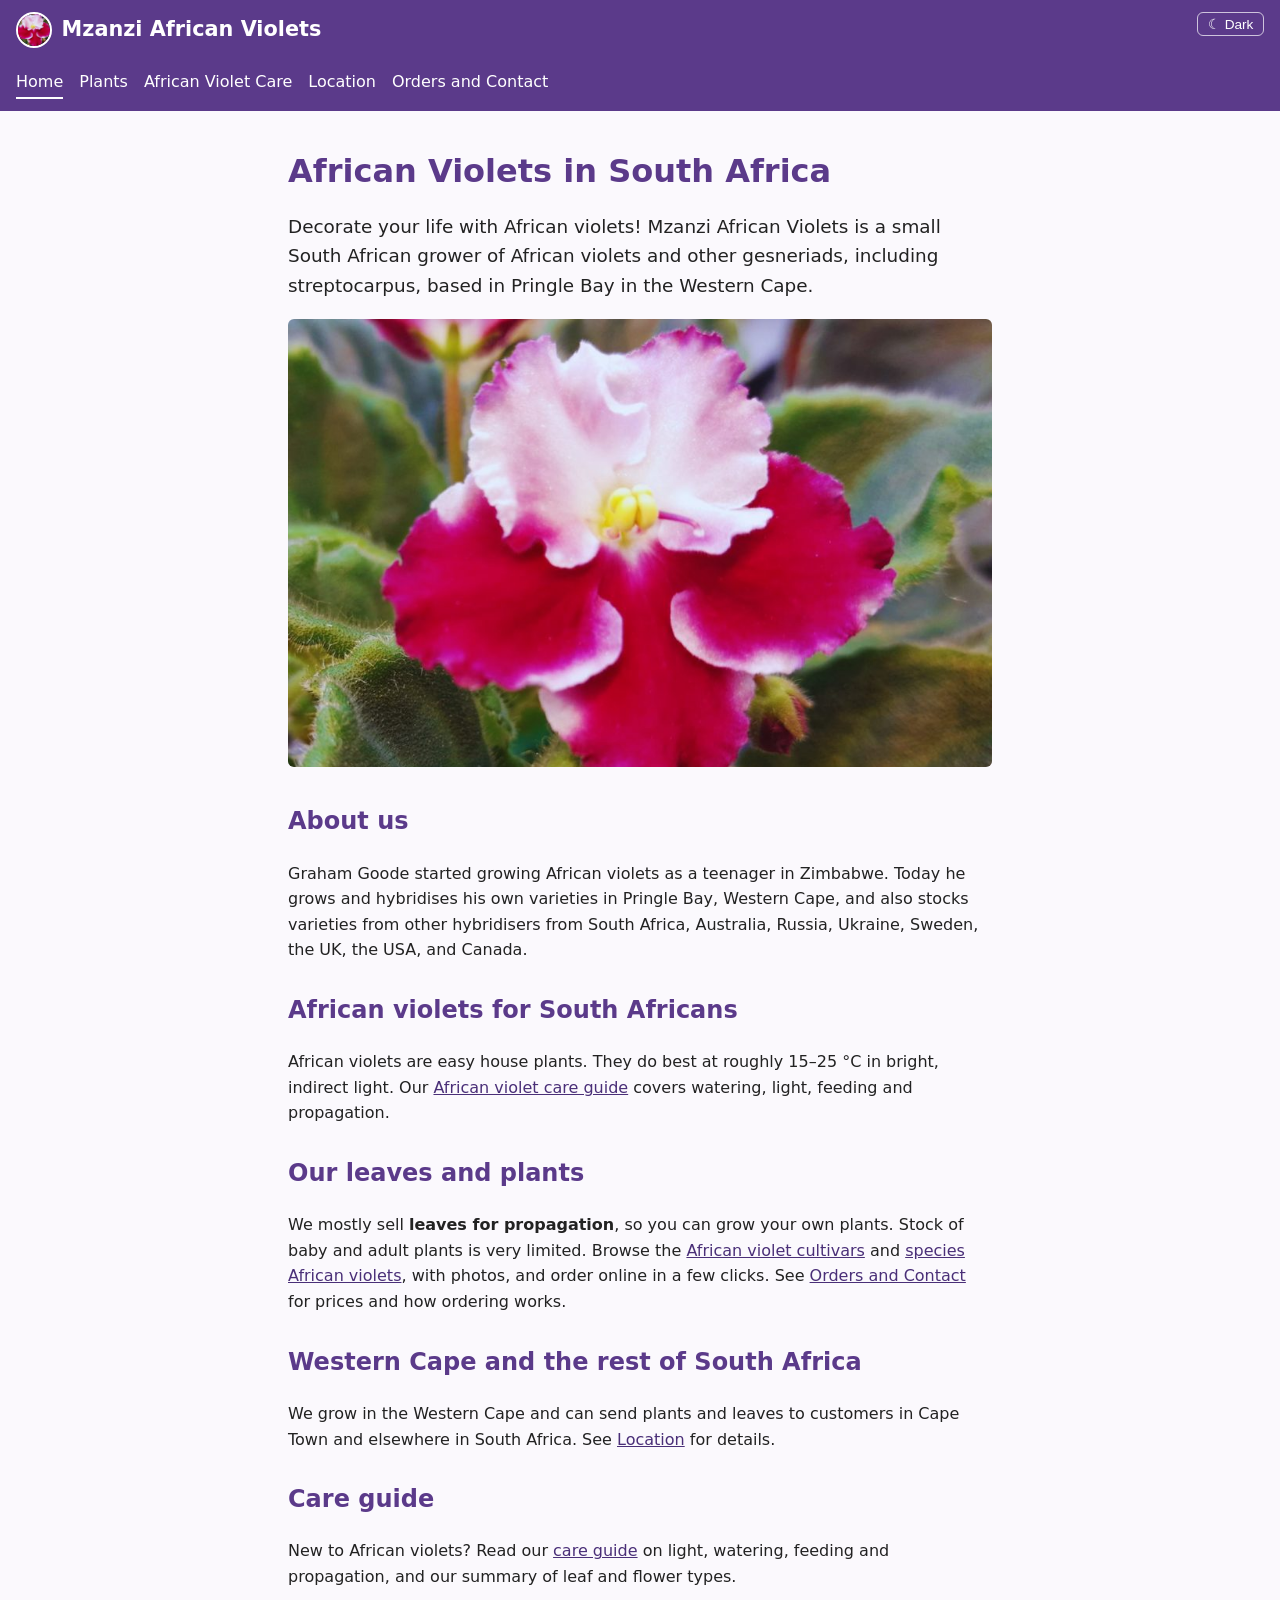
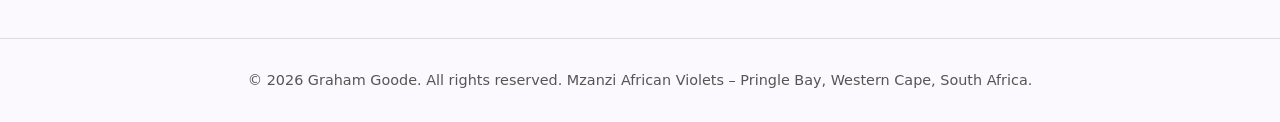
==== index.html @ cc70510c "Rename to Orders and Contact and add contact form Co-Authored-By: Claude Sonnet 5.5 <noreply@anthrop" ====
<!DOCTYPE html>
<html lang="en-ZA">
<head>
<meta charset="utf-8">
<meta name="viewport" content="width=device-width, initial-scale=1">
<title>African Violets South Africa | Mzanzi African Violets, Western Cape</title>
<meta name="description" content="African violet and species leaves for propagation from Pringle Bay, Western Cape. Own hybrids and rare varieties, couriered across South Africa.">
<meta name="google-site-verification" content="sLaYI6571BCC1kWp1ddwNTV3uG1eD0C35RpVlUb5xh8" />
<link rel="canonical" href="https://grahamgk2.github.io/MzanziAfricanViolets/">
<meta name="color-scheme" content="light dark">
<link rel="stylesheet" href="css/style.css">
<script src="js/theme.js"></script>
<link rel="icon" href="favicon.ico" sizes="48x48">
<link rel="icon" href="icons/icon-192.png" type="image/png" sizes="192x192">
<link rel="apple-touch-icon" href="icons/apple-touch-icon.png">
<meta property="og:title" content="African Violets South Africa | Mzanzi African Violets, Western Cape">
<meta property="og:description" content="African violet and species leaves for propagation from Pringle Bay, Western Cape. Own hybrids and rare varieties, couriered across South Africa.">
<meta property="og:type" content="website">
<meta property="og:locale" content="en_ZA">
<script type="application/ld+json">
{
  "@context": "https://schema.org",
  "@type": "LocalBusiness",
  "name": "Mzanzi African Violets",
  "description": "South African grower and hybridiser of African violets and other gesneriads, including streptocarpus, in Pringle Bay, Western Cape.",
  "url": "https://grahamgk2.github.io/MzanziAfricanViolets/",
  "founder": {"@type": "Person", "name": "Graham Goode"},
  "address": {"@type": "PostalAddress", "addressLocality": "Pringle Bay", "addressRegion": "Western Cape", "addressCountry": "ZA"}
}
</script>
</head>
<body>
<header class="site-header">
<p class="brand"><a href="index.html"><img src="icons/logo-72.png" alt="" width="36" height="36">Mzanzi African Violets</a></p>
<nav aria-label="Main"><a href="index.html" aria-current="page">Home</a><a href="plants.html">Plants</a><a href="care.html">African Violet Care</a><a href="location.html">Location</a><a href="contact.html">Orders and Contact</a></nav>
</header>
<main>
<h1>African Violets in South Africa</h1>
<p class="lead">Decorate your life with African violets! Mzanzi African Violets is a small South African grower of African violets and other gesneriads, including streptocarpus, based in Pringle Bay in the Western Cape.</p>
<img src="images/hero.jpg" alt="Ruffled pink and magenta African violet flower" width="900" height="794" class="hero">
<h2>About us</h2>
<p>Graham Goode started growing African violets as a teenager in Zimbabwe. Today he grows and hybridises his own varieties in Pringle Bay, Western Cape, and also stocks varieties from other hybridisers from South Africa, Australia, Russia, Ukraine, Sweden, the UK, the USA, and Canada.</p>
<h2>African violets for South Africans</h2>
<p>African violets are easy house plants. They do best at roughly 15&ndash;25&nbsp;&deg;C in bright, indirect light. Our <a href="care.html">African violet care guide</a> covers watering, light, feeding and propagation.</p>
<h2>Our leaves and plants</h2>
<p>We mostly sell <strong>leaves for propagation</strong>, so you can grow your own plants. Stock of baby and adult plants is very limited. Browse the <a href="african-violets.html">African violet cultivars</a> and <a href="species.html">species African violets</a>, with photos, and order online in a few clicks. See <a href="contact.html">Orders and Contact</a> for prices and how ordering works.</p>
<h2>Western Cape and the rest of South Africa</h2>
<p>We grow in the Western Cape and can send plants and leaves to customers in Cape Town and elsewhere in South Africa. See <a href="location.html">Location</a> for details.</p>
<h2>Care guide</h2>
<p>New to African violets? Read our <a href="care.html">care guide</a> on light, watering, feeding and propagation, and our summary of leaf and flower types.</p>
</main>
<footer>
<p>&copy; 2026 Graham Goode. All rights reserved. Mzanzi African Violets &ndash; Pringle Bay, Western Cape, South Africa.</p>
</footer>
</body>
</html>
---- css/style.css ----
/* Mzanzi African Violets - simple, readable, mobile-friendly. Light and dark themes. */
:root{color-scheme:light;--bg:#fbf9fd;--text:#222;--head:#5b3a8a;--header-bg:#5b3a8a;--link:#4a2f78;--card:#fff;--border:#e3dcee;--muted:#555;--warn:#a40000;--accent:#5b3a8a;--rule:#ddd;--img-filter:none}
@media (prefers-color-scheme:dark){
:root:not([data-theme="light"]){color-scheme:dark;--bg:#16121d;--text:#e9e5f0;--head:#cdb8f2;--header-bg:#2a1a47;--link:#c4acf2;--card:#201a2b;--border:#3b3150;--muted:#b0a8bd;--warn:#ff9a9a;--accent:#7a52b8;--rule:#3b3150;--img-filter:brightness(.92)}
}
:root[data-theme="dark"]{color-scheme:dark;--bg:#16121d;--text:#e9e5f0;--head:#cdb8f2;--header-bg:#2a1a47;--link:#c4acf2;--card:#201a2b;--border:#3b3150;--muted:#b0a8bd;--warn:#ff9a9a;--accent:#7a52b8;--rule:#3b3150;--img-filter:brightness(.92)}
*{box-sizing:border-box}
body{margin:0;font-family:system-ui,-apple-system,"Segoe UI",Roboto,sans-serif;line-height:1.6;color:var(--text);background:var(--bg)}
.site-header{position:relative;background:var(--header-bg);color:#fff;padding:.75rem 1rem}
.brand{margin:0 0 .5rem;font-size:1.3rem;font-weight:700}
.brand a{color:#fff;text-decoration:none;display:inline-flex;align-items:center;gap:.6rem}
.brand img{width:36px;height:36px;border-radius:50%;border:2px solid #fff}
nav{display:flex;flex-wrap:wrap;gap:.25rem 1rem}
nav a{color:#fff;text-decoration:none;padding:.15rem 0;border-bottom:2px solid transparent}
nav a:hover,nav a[aria-current="page"]{border-bottom-color:#fff}
.theme-toggle{position:absolute;top:.75rem;right:1rem;background:transparent;color:#fff;border:1px solid rgba(255,255,255,.7);border-radius:6px;padding:.2rem .6rem;font-size:.85rem;cursor:pointer}
.theme-toggle:hover{background:rgba(255,255,255,.15)}
main{max-width:46rem;margin:0 auto;padding:1.25rem 1rem 2rem}
h1,h2{color:var(--head)}
h1{line-height:1.2}
h2{margin-top:1.75rem}
a{color:var(--link)}
img{max-width:100%;height:auto;border-radius:6px;filter:var(--img-filter)}
.brand img{filter:none}
.lead{font-size:1.15rem}
footer{border-top:1px solid var(--rule);text-align:center;padding:1rem;font-size:.9rem;color:var(--muted)}
/* Order lists */
main.wide{max-width:72rem}
.find{display:block;margin:1rem 0;font-weight:600}
.find input{display:block;width:100%;max-width:26rem;padding:.5rem;font-size:1rem;margin-top:.25rem;color:var(--text);background:var(--card);border:1px solid var(--border);border-radius:6px}
.cards{list-style:none;margin:0;padding:0;display:grid;grid-template-columns:repeat(auto-fill,minmax(15rem,1fr));gap:1rem}
.card{background:var(--card);border:1px solid var(--border);border-radius:8px;overflow:hidden;display:flex;flex-direction:column}
.card[hidden]{display:none}
.card img{width:100%;height:12rem;object-fit:cover;border-radius:0}
.card .body{padding:.75rem;display:flex;flex-direction:column;gap:.25rem;flex:1}
.card h3{margin:0;font-size:1.05rem;color:var(--head)}
.card .type,.card .hyb{font-size:.85rem;color:var(--muted)}
.card p{margin:.25rem 0;font-size:.92rem}
.card details{font-size:.88rem}
.toggle{margin-top:auto;padding:.6rem;border:1px solid var(--accent);background:var(--card);color:var(--head);border-radius:6px;font-size:.95rem;cursor:pointer}
.card.on{border:2px solid var(--accent)}
.card.on .toggle{background:var(--accent);color:#fff}
.basket{position:sticky;bottom:0;background:var(--card);border:2px solid var(--accent);border-radius:8px;padding:.5rem 1rem;margin-top:1.5rem;max-height:50vh;overflow:auto}
.basket h2{margin:.25rem 0}
.basket[hidden]{display:none}
.warn{color:var(--warn);font-weight:600}
.btn{display:inline-block;background:var(--accent);color:#fff;border:0;padding:.55rem 1rem;border-radius:6px;font-size:1rem;text-decoration:none;cursor:pointer}
.small{font-size:.85rem;color:var(--muted)}
.hero{width:100%;max-height:28rem;object-fit:cover}
/* Contact form */
#contact label{display:block;font-weight:600;margin-bottom:.25rem}
#contact input[type=text],#contact input[type=email],#contact textarea{width:100%;max-width:34rem;padding:.55rem;font:inherit;color:var(--text);background:var(--card);border:1px solid var(--border);border-radius:6px}
#contact .hp{position:absolute;left:-9999px;width:1px;height:1px;opacity:0}
#form-status{font-weight:600}
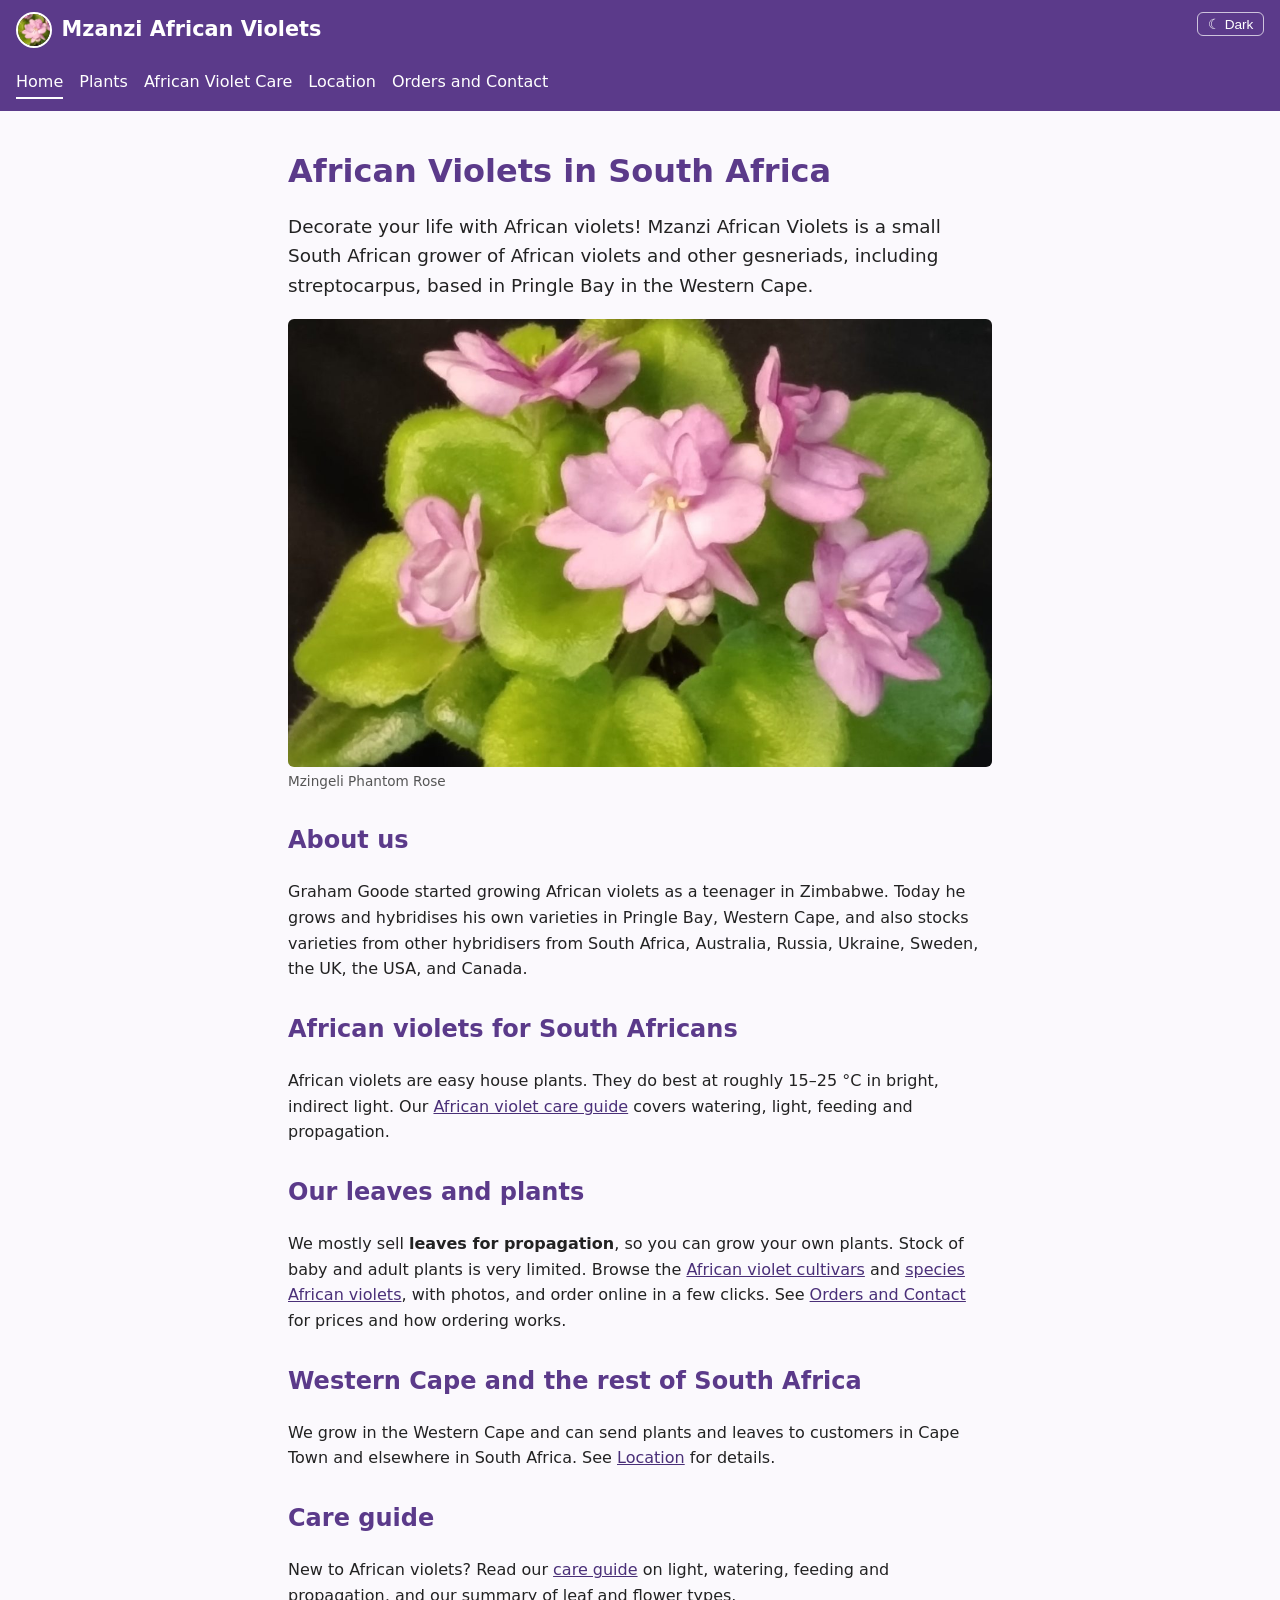
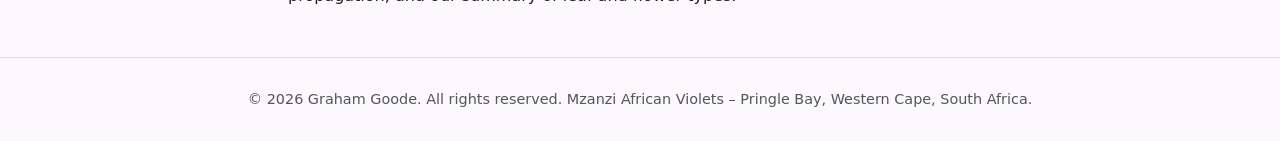
==== commit 33cf1b8c: "New home page photo with caption; icon and header logo from Mzingeli Phantom Rose Co-Authored-By: Cl" ====
--- a/index.html
+++ b/index.html
@@ -37,7 +37,7 @@
 <main>
 <h1>African Violets in South Africa</h1>
 <p class="lead">Decorate your life with African violets! Mzanzi African Violets is a small South African grower of African violets and other gesneriads, including streptocarpus, based in Pringle Bay in the Western Cape.</p>
-<img src="images/hero.jpg" alt="Ruffled pink and magenta African violet flower" width="900" height="794" class="hero">
+<figure class="hero-fig"><img src="images/hero.jpg" alt="Mzingeli Phantom Rose African violet with pale pink double flowers" width="1200" height="871" class="hero"><figcaption>Mzingeli Phantom Rose</figcaption></figure>
 <h2>About us</h2>
 <p>Graham Goode started growing African violets as a teenager in Zimbabwe. Today he grows and hybridises his own varieties in Pringle Bay, Western Cape, and also stocks varieties from other hybridisers from South Africa, Australia, Russia, Ukraine, Sweden, the UK, the USA, and Canada.</p>
 <h2>African violets for South Africans</h2>
--- a/css/style.css
+++ b/css/style.css
@@ -48,7 +48,14 @@
 .small{font-size:.85rem;color:var(--muted)}
 .hero{width:100%;max-height:28rem;object-fit:cover}
 /* Contact form */
-#contact label{display:block;font-weight:600;margin-bottom:.25rem}
-#contact input[type=text],#contact input[type=email],#contact textarea{width:100%;max-width:34rem;padding:.55rem;font:inherit;color:var(--text);background:var(--card);border:1px solid var(--border);border-radius:6px}
+#contact{max-width:40rem}
+#contact .row{display:grid;grid-template-columns:9rem 1fr;gap:.5rem 1rem;align-items:start;margin-bottom:1rem}
+#contact label{font-weight:600;padding-top:.5rem}
+#contact input[type=text],#contact input[type=email],#contact textarea{display:block;width:100%;min-width:0;padding:.55rem;font:inherit;color:var(--text);background:var(--card);border:1px solid var(--border);border-radius:6px}
+#contact textarea{min-height:14rem;resize:vertical;overflow:auto}
 #contact .hp{position:absolute;left:-9999px;width:1px;height:1px;opacity:0}
 #form-status{font-weight:600}
+@media (max-width:34rem){#contact .row{grid-template-columns:1fr}#contact label{padding-top:0}}
+.hero-fig{margin:0 0 1rem}
+.hero-fig img{display:block}
+.hero-fig figcaption{font-size:.85rem;color:var(--muted);margin-top:.3rem}
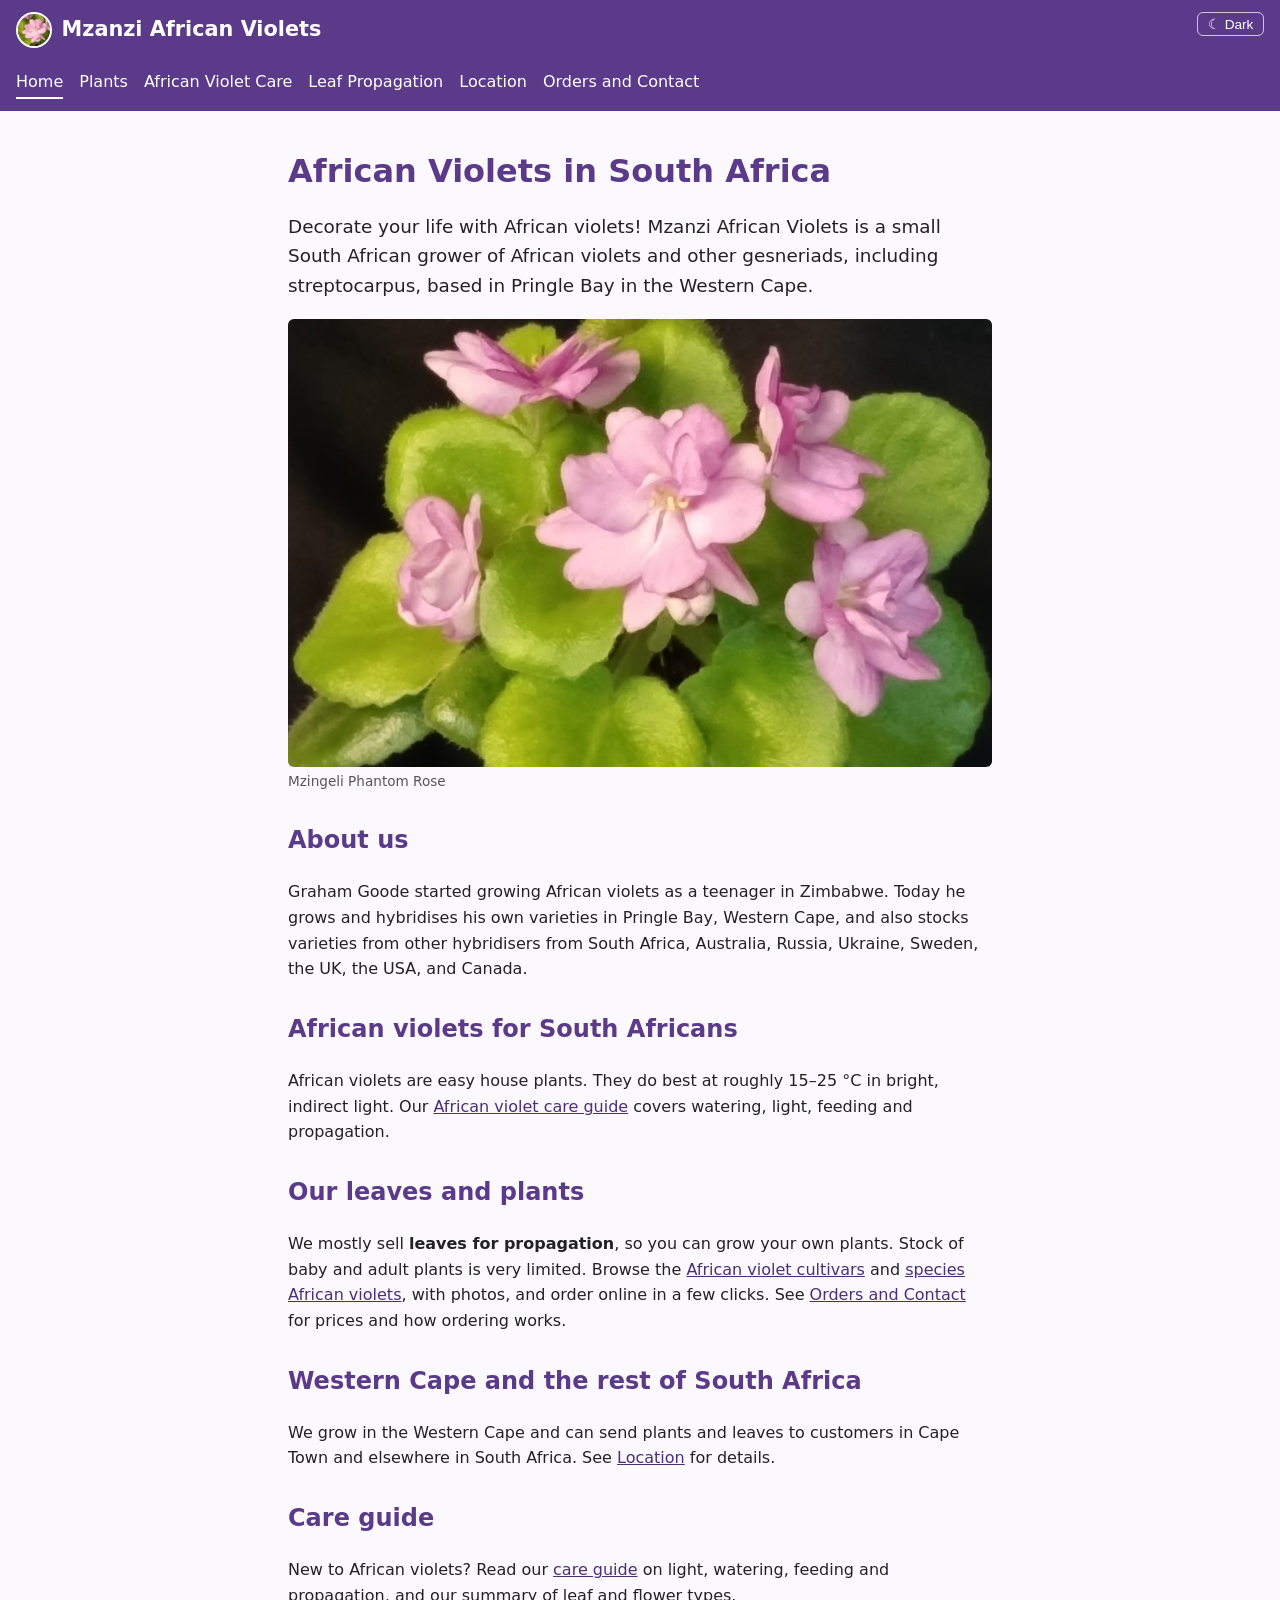
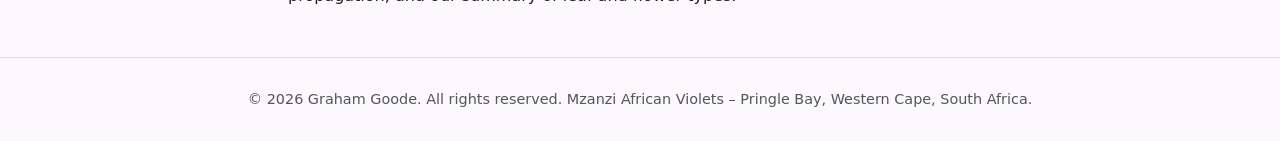
==== commit dbbadb13: "Add leaf propagation video guide page and menu link Co-Authored-By: Claude Sonnet 5.5 <noreply@anthr" ====
--- a/index.html
+++ b/index.html
@@ -32,7 +32,7 @@
 <body>
 <header class="site-header">
 <p class="brand"><a href="index.html"><img src="icons/logo-72.png" alt="" width="36" height="36">Mzanzi African Violets</a></p>
-<nav aria-label="Main"><a href="index.html" aria-current="page">Home</a><a href="plants.html">Plants</a><a href="care.html">African Violet Care</a><a href="location.html">Location</a><a href="contact.html">Orders and Contact</a></nav>
+<nav aria-label="Main"><a href="index.html" aria-current="page">Home</a><a href="plants.html">Plants</a><a href="care.html">African Violet Care</a><a href="propagation.html">Leaf Propagation</a><a href="location.html">Location</a><a href="contact.html">Orders and Contact</a></nav>
 </header>
 <main>
 <h1>African Violets in South Africa</h1>
--- a/css/style.css
+++ b/css/style.css
@@ -1,9 +1,9 @@
 /* Mzanzi African Violets - simple, readable, mobile-friendly. Light and dark themes. */
-:root{color-scheme:light;--bg:#fbf9fd;--text:#222;--head:#5b3a8a;--header-bg:#5b3a8a;--link:#4a2f78;--card:#fff;--border:#e3dcee;--muted:#555;--warn:#a40000;--accent:#5b3a8a;--rule:#ddd;--img-filter:none}
+:root{color-scheme:light;--bg:#fbf9fd;--text:#222;--head:#5b3a8a;--header-bg:#5b3a8a;--link:#4a2f78;--card:#fff;--border:#e3dcee;--muted:#555;--warn:#a40000;--accent:#5b3a8a;--rule:#ddd;--img-filter:none;--section:#000}
 @media (prefers-color-scheme:dark){
-:root:not([data-theme="light"]){color-scheme:dark;--bg:#16121d;--text:#e9e5f0;--head:#cdb8f2;--header-bg:#2a1a47;--link:#c4acf2;--card:#201a2b;--border:#3b3150;--muted:#b0a8bd;--warn:#ff9a9a;--accent:#7a52b8;--rule:#3b3150;--img-filter:brightness(.92)}
+:root:not([data-theme="light"]){color-scheme:dark;--bg:#16121d;--text:#e9e5f0;--head:#cdb8f2;--header-bg:#2a1a47;--link:#c4acf2;--card:#201a2b;--border:#3b3150;--muted:#b0a8bd;--warn:#ff9a9a;--accent:#7a52b8;--rule:#3b3150;--img-filter:brightness(.92);--section:#fff}
 }
-:root[data-theme="dark"]{color-scheme:dark;--bg:#16121d;--text:#e9e5f0;--head:#cdb8f2;--header-bg:#2a1a47;--link:#c4acf2;--card:#201a2b;--border:#3b3150;--muted:#b0a8bd;--warn:#ff9a9a;--accent:#7a52b8;--rule:#3b3150;--img-filter:brightness(.92)}
+:root[data-theme="dark"]{color-scheme:dark;--bg:#16121d;--text:#e9e5f0;--head:#cdb8f2;--header-bg:#2a1a47;--link:#c4acf2;--card:#201a2b;--border:#3b3150;--muted:#b0a8bd;--warn:#ff9a9a;--accent:#7a52b8;--rule:#3b3150;--img-filter:brightness(.92);--section:#fff}
 *{box-sizing:border-box}
 body{margin:0;font-family:system-ui,-apple-system,"Segoe UI",Roboto,sans-serif;line-height:1.6;color:var(--text);background:var(--bg)}
 .site-header{position:relative;background:var(--header-bg);color:#fff;padding:.75rem 1rem}
@@ -59,3 +59,8 @@
 .hero-fig{margin:0 0 1rem}
 .hero-fig img{display:block}
 .hero-fig figcaption{font-size:.85rem;color:var(--muted);margin-top:.3rem}
+.grp-sec[hidden]{display:none}
+.grp-sec>h2{font-size:1.2rem;margin:1.75rem 0 .75rem;border-bottom:1px solid var(--rule);padding-bottom:.25rem;color:var(--section)}
+.grp-sec>h3{font-size:1.1rem;margin:1.5rem 0 .6rem;color:var(--section)}
+.grp-sec>h4{font-size:1rem;margin:1.25rem 0 .5rem;color:var(--section)}
+.grp-sec .grp-sec{margin-left:.75rem}
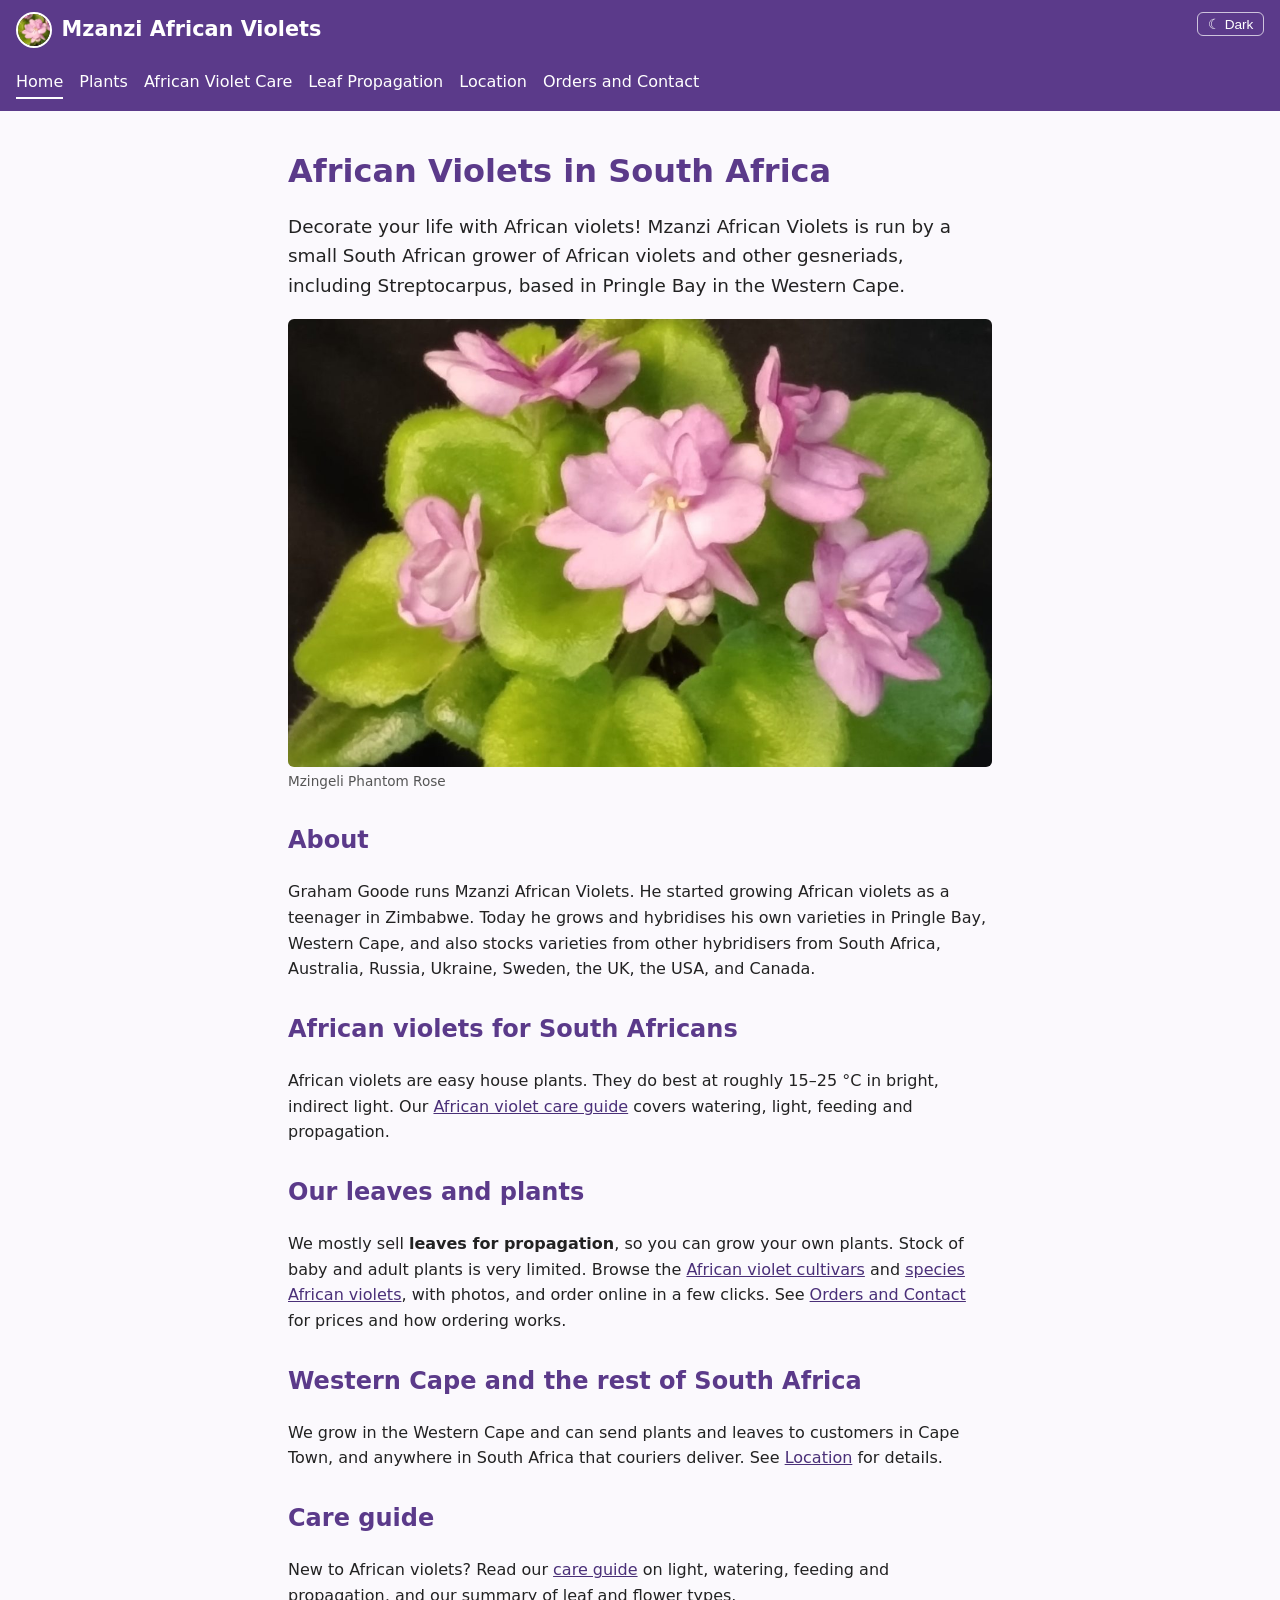
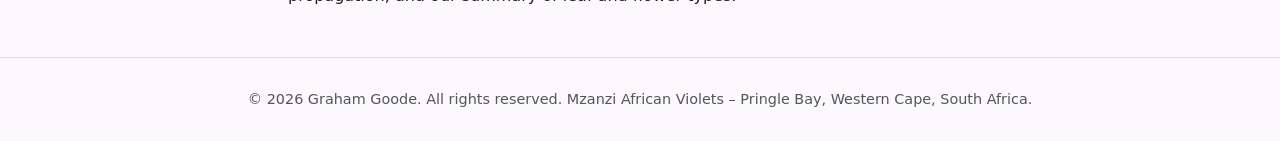
==== commit 6eae5fd5: "Home page wording edits Co-Authored-By: Claude Sonnet 5.5 <noreply@anthropic.com>" ====
--- a/index.html
+++ b/index.html
@@ -36,16 +36,16 @@
 </header>
 <main>
 <h1>African Violets in South Africa</h1>
-<p class="lead">Decorate your life with African violets! Mzanzi African Violets is a small South African grower of African violets and other gesneriads, including streptocarpus, based in Pringle Bay in the Western Cape.</p>
+<p class="lead">Decorate your life with African violets! Mzanzi African Violets is run by a small South African grower of African violets and other gesneriads, including Streptocarpus, based in Pringle Bay in the Western Cape.</p>
 <figure class="hero-fig"><img src="images/hero.jpg" alt="Mzingeli Phantom Rose African violet with pale pink double flowers" width="1200" height="871" class="hero"><figcaption>Mzingeli Phantom Rose</figcaption></figure>
-<h2>About us</h2>
-<p>Graham Goode started growing African violets as a teenager in Zimbabwe. Today he grows and hybridises his own varieties in Pringle Bay, Western Cape, and also stocks varieties from other hybridisers from South Africa, Australia, Russia, Ukraine, Sweden, the UK, the USA, and Canada.</p>
+<h2>About</h2>
+<p>Graham Goode runs Mzanzi African Violets. He started growing African violets as a teenager in Zimbabwe. Today he grows and hybridises his own varieties in Pringle Bay, Western Cape, and also stocks varieties from other hybridisers from South Africa, Australia, Russia, Ukraine, Sweden, the UK, the USA, and Canada.</p>
 <h2>African violets for South Africans</h2>
 <p>African violets are easy house plants. They do best at roughly 15&ndash;25&nbsp;&deg;C in bright, indirect light. Our <a href="care.html">African violet care guide</a> covers watering, light, feeding and propagation.</p>
 <h2>Our leaves and plants</h2>
 <p>We mostly sell <strong>leaves for propagation</strong>, so you can grow your own plants. Stock of baby and adult plants is very limited. Browse the <a href="african-violets.html">African violet cultivars</a> and <a href="species.html">species African violets</a>, with photos, and order online in a few clicks. See <a href="contact.html">Orders and Contact</a> for prices and how ordering works.</p>
 <h2>Western Cape and the rest of South Africa</h2>
-<p>We grow in the Western Cape and can send plants and leaves to customers in Cape Town and elsewhere in South Africa. See <a href="location.html">Location</a> for details.</p>
+<p>We grow in the Western Cape and can send plants and leaves to customers in Cape Town, and anywhere in South Africa that couriers deliver. See <a href="location.html">Location</a> for details.</p>
 <h2>Care guide</h2>
 <p>New to African violets? Read our <a href="care.html">care guide</a> on light, watering, feeding and propagation, and our summary of leaf and flower types.</p>
 </main>
--- a/css/style.css
+++ b/css/style.css
@@ -64,3 +64,10 @@
 .grp-sec>h3{font-size:1.1rem;margin:1.5rem 0 .6rem;color:var(--section)}
 .grp-sec>h4{font-size:1rem;margin:1.25rem 0 .5rem;color:var(--section)}
 .grp-sec .grp-sec{margin-left:.75rem}
+/* Click-to-play videos */
+.video{position:relative;aspect-ratio:16/9;max-width:40rem;margin:.75rem 0 1.5rem;background:#000;border-radius:8px;overflow:hidden}
+.video .vthumb,.video iframe{position:absolute;inset:0;width:100%;height:100%;border:0;display:block}
+.video img{width:100%;height:100%;object-fit:cover;border-radius:0;filter:none}
+.video .play{position:absolute;left:50%;top:50%;width:4.5rem;height:3.2rem;margin:-1.6rem 0 0 -2.25rem;background:rgba(0,0,0,.75);border-radius:.8rem}
+.video .play::after{content:"";position:absolute;left:1.75rem;top:.9rem;border-style:solid;border-width:.7rem 0 .7rem 1.2rem;border-color:transparent transparent transparent #fff}
+.video .vthumb:hover .play,.video .vthumb:focus-visible .play{background:#c00}
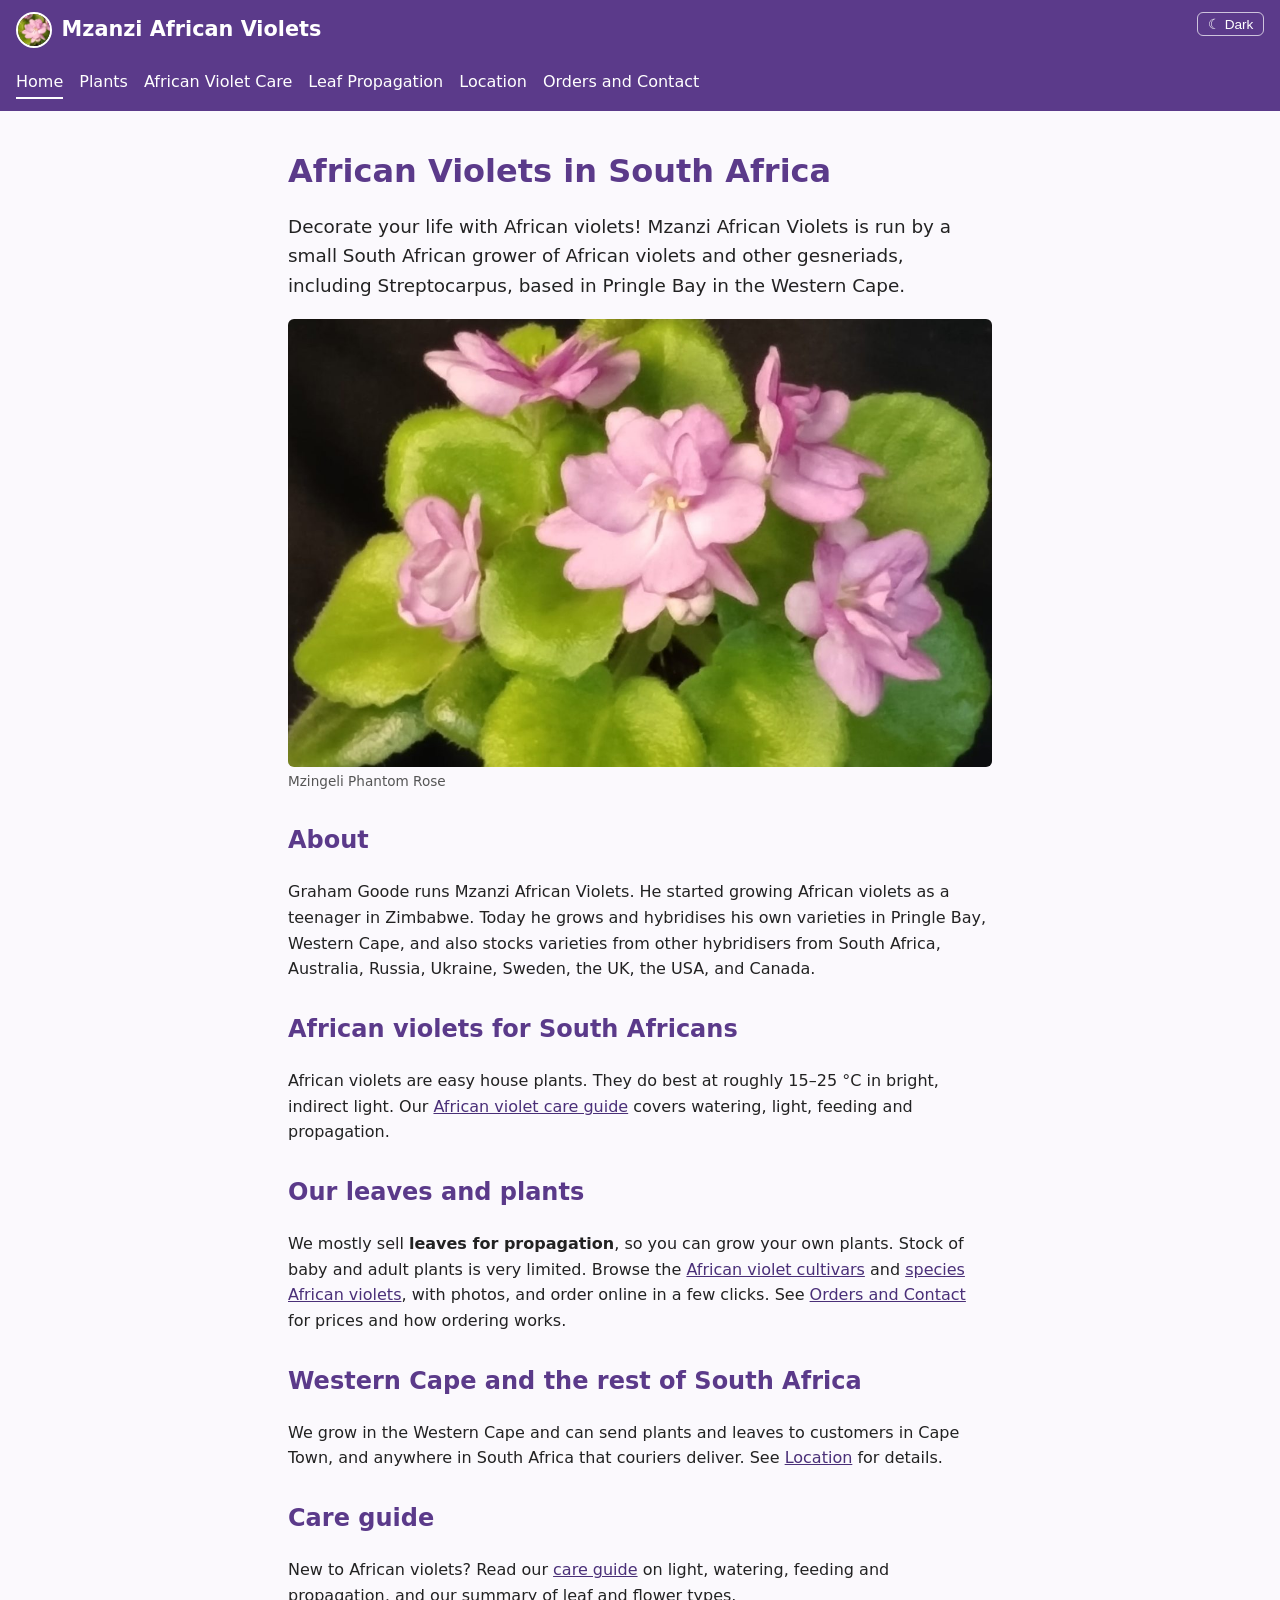
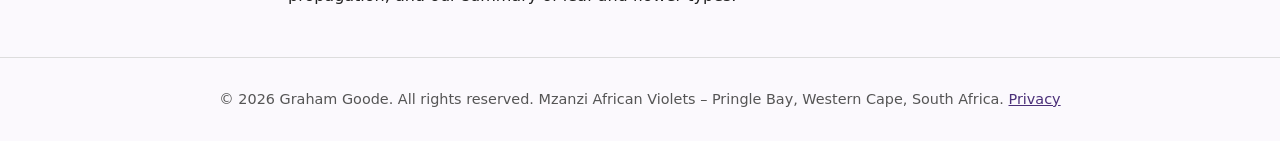
==== commit aebf8b6c: "Upgrade jsPDF to 4.2.1; add privacy page and footer links Co-Authored-By: Claude Sonnet 5.5 <noreply" ====
--- a/index.html
+++ b/index.html
@@ -8,8 +8,9 @@
 <meta name="google-site-verification" content="sLaYI6571BCC1kWp1ddwNTV3uG1eD0C35RpVlUb5xh8" />
 <link rel="canonical" href="https://grahamgk2.github.io/MzanziAfricanViolets/">
 <meta name="color-scheme" content="light dark">
-<link rel="stylesheet" href="css/style.css">
+<link rel="stylesheet" href="css/style.css?v=3">
 <script src="js/theme.js"></script>
+<script src="js/basket.js?v=3" defer></script>
 <link rel="icon" href="favicon.ico" sizes="48x48">
 <link rel="icon" href="icons/icon-192.png" type="image/png" sizes="192x192">
 <link rel="apple-touch-icon" href="icons/apple-touch-icon.png">
@@ -50,7 +51,7 @@
 <p>New to African violets? Read our <a href="care.html">care guide</a> on light, watering, feeding and propagation, and our summary of leaf and flower types.</p>
 </main>
 <footer>
-<p>&copy; 2026 Graham Goode. All rights reserved. Mzanzi African Violets &ndash; Pringle Bay, Western Cape, South Africa.</p>
+<p>&copy; 2026 Graham Goode. All rights reserved. Mzanzi African Violets &ndash; Pringle Bay, Western Cape, South Africa. <a href="privacy.html">Privacy</a></p>
 </footer>
 </body>
 </html>
--- a/css/style.css
+++ b/css/style.css
@@ -1,9 +1,9 @@
 /* Mzanzi African Violets - simple, readable, mobile-friendly. Light and dark themes. */
-:root{color-scheme:light;--bg:#fbf9fd;--text:#222;--head:#5b3a8a;--header-bg:#5b3a8a;--link:#4a2f78;--card:#fff;--border:#e3dcee;--muted:#555;--warn:#a40000;--accent:#5b3a8a;--rule:#ddd;--img-filter:none;--section:#000}
+:root{color-scheme:light;--bg:#fbf9fd;--text:#222;--head:#5b3a8a;--header-bg:#5b3a8a;--link:#4a2f78;--card:#fff;--border:#e3dcee;--muted:#555;--warn:#a40000;--accent:#5b3a8a;--accent-hover:#4a2f78;--rule:#ddd;--img-filter:none;--section:#000}
 @media (prefers-color-scheme:dark){
-:root:not([data-theme="light"]){color-scheme:dark;--bg:#16121d;--text:#e9e5f0;--head:#cdb8f2;--header-bg:#2a1a47;--link:#c4acf2;--card:#201a2b;--border:#3b3150;--muted:#b0a8bd;--warn:#ff9a9a;--accent:#7a52b8;--rule:#3b3150;--img-filter:brightness(.92);--section:#fff}
+:root:not([data-theme="light"]){color-scheme:dark;--bg:#16121d;--text:#e9e5f0;--head:#cdb8f2;--header-bg:#2a1a47;--link:#c4acf2;--card:#201a2b;--border:#3b3150;--muted:#b0a8bd;--warn:#ff9a9a;--accent:#7a52b8;--accent-hover:#63409c;--rule:#3b3150;--img-filter:brightness(.92);--section:#fff}
 }
-:root[data-theme="dark"]{color-scheme:dark;--bg:#16121d;--text:#e9e5f0;--head:#cdb8f2;--header-bg:#2a1a47;--link:#c4acf2;--card:#201a2b;--border:#3b3150;--muted:#b0a8bd;--warn:#ff9a9a;--accent:#7a52b8;--rule:#3b3150;--img-filter:brightness(.92);--section:#fff}
+:root[data-theme="dark"]{color-scheme:dark;--bg:#16121d;--text:#e9e5f0;--head:#cdb8f2;--header-bg:#2a1a47;--link:#c4acf2;--card:#201a2b;--border:#3b3150;--muted:#b0a8bd;--warn:#ff9a9a;--accent:#7a52b8;--accent-hover:#63409c;--rule:#3b3150;--img-filter:brightness(.92);--section:#fff}
 *{box-sizing:border-box}
 body{margin:0;font-family:system-ui,-apple-system,"Segoe UI",Roboto,sans-serif;line-height:1.6;color:var(--text);background:var(--bg)}
 .site-header{position:relative;background:var(--header-bg);color:#fff;padding:.75rem 1rem}
@@ -40,8 +40,6 @@
 .toggle{margin-top:auto;padding:.6rem;border:1px solid var(--accent);background:var(--card);color:var(--head);border-radius:6px;font-size:.95rem;cursor:pointer}
 .card.on{border:2px solid var(--accent)}
 .card.on .toggle{background:var(--accent);color:#fff}
-.basket{position:sticky;bottom:0;background:var(--card);border:2px solid var(--accent);border-radius:8px;padding:.5rem 1rem;margin-top:1.5rem;max-height:50vh;overflow:auto}
-.basket h2{margin:.25rem 0}
 .basket[hidden]{display:none}
 .warn{color:var(--warn);font-weight:600}
 .btn{display:inline-block;background:var(--accent);color:#fff;border:0;padding:.55rem 1rem;border-radius:6px;font-size:1rem;text-decoration:none;cursor:pointer}
@@ -71,3 +69,60 @@
 .video .play{position:absolute;left:50%;top:50%;width:4.5rem;height:3.2rem;margin:-1.6rem 0 0 -2.25rem;background:rgba(0,0,0,.75);border-radius:.8rem}
 .video .play::after{content:"";position:absolute;left:1.75rem;top:.9rem;border-style:solid;border-width:.7rem 0 .7rem 1.2rem;border-color:transparent transparent transparent #fff}
 .video .vthumb:hover .play,.video .vthumb:focus-visible .play{background:#c00}
+/* Order box (list pages) */
+.basket{position:sticky;bottom:0;z-index:5;background:var(--card);border:2px solid var(--accent);border-radius:8px 8px 0 0;margin-top:1.5rem;max-height:60vh;display:flex;flex-direction:column;box-shadow:0 -2px 8px rgba(0,0,0,.15)}
+.basket-head{display:flex;justify-content:space-between;align-items:center;width:100%;background:var(--accent);color:#fff;border:0;padding:.7rem 1rem;font:inherit;font-weight:700;cursor:pointer;text-align:left}
+.basket-head .chev::before{content:"\25BC";font-size:.8rem}
+.basket.collapsed .basket-head .chev::before{content:"\25B2"}
+.basket-body{padding:.25rem 1rem .75rem;overflow:auto}
+.basket.collapsed .basket-body{display:none}
+.basket h3,.order-lines h3{margin:.75rem 0 .25rem;font-size:1rem;color:var(--head)}
+.lines{list-style:none;margin:0;padding:0}
+.lines li{display:flex;align-items:center;gap:.5rem;padding:.2rem 0;border-bottom:1px solid var(--rule)}
+.lines .n{flex:1;min-width:0;overflow-wrap:anywhere}
+.lines .p{color:var(--muted);white-space:nowrap}
+.rm{width:2rem;height:2rem;border:1px solid var(--border);background:var(--card);color:var(--text);border-radius:6px;font-size:1.1rem;line-height:1;cursor:pointer}
+.tot{font-weight:700;margin:.75rem 0 .25rem}
+.ok{color:var(--head);font-weight:600;margin:.25rem 0}
+.actions{margin:.5rem 0 0}
+/* Menu link */
+nav a.order-link{background:rgba(255,255,255,.18);border-radius:999px;padding:.15rem .75rem;font-weight:700}
+/* Order page */
+.btn.alt{background:var(--card);color:var(--head);border:1px solid var(--accent)}
+.btns{display:flex;flex-wrap:wrap;gap:.5rem}
+#orderform{max-width:40rem;margin-top:1.5rem}
+#orderform .row{display:grid;grid-template-columns:9rem 1fr;gap:.5rem 1rem;align-items:start;margin-bottom:1rem}
+#orderform label{font-weight:600;padding-top:.5rem}
+#orderform input[type=text],#orderform input[type=email],#orderform textarea{display:block;width:100%;min-width:0;padding:.55rem;font:inherit;color:var(--text);background:var(--card);border:1px solid var(--border);border-radius:6px}
+#orderform textarea{resize:vertical;overflow:auto}
+#orderform .hp{position:absolute;left:-9999px;width:1px;height:1px;opacity:0}
+.status{font-weight:600}
+.order-lines{max-width:40rem}
+@media (max-width:640px){#orderform .row{grid-template-columns:1fr}#orderform label{padding-top:0}.basket{margin-left:-1rem;margin-right:-1rem;border-radius:0}}
+/* Print: just the order */
+@media print{.site-header,footer,form,.btns,.rm,.basket,noscript{display:none!important}body{background:#fff;color:#000}main{max-width:none}}
+#orderform .row[hidden]{display:none}
+#orderform .lab{font-weight:600;padding-top:.5rem}
+#orderform .radios{display:flex;flex-direction:column;gap:.4rem;padding-top:.4rem}
+#orderform label.radio{display:flex;align-items:center;gap:.5rem;font-weight:400;padding-top:0}
+#orderform input[type=radio]{width:1.1rem;height:1.1rem;accent-color:var(--accent)}
+@media (max-width:640px){#orderform .lab{padding-top:0}}
+.btn.cancel{color:var(--warn);border-color:var(--warn)}
+/* Order form buttons: three equal buttons spanning the text boxes, Cancel centred beneath */
+#orderform input[type=tel]{display:block;width:100%;min-width:0;padding:.55rem;font:inherit;color:var(--text);background:var(--card);border:1px solid var(--border);border-radius:6px}
+.btn-grid{display:grid;grid-template-columns:repeat(3,1fr);gap:.5rem;max-width:40rem}
+.btn-grid .btn,.cancel-wrap .btn{display:flex;align-items:center;justify-content:center;width:100%;min-height:2.9rem;padding:.5rem;font-size:.95rem;text-align:center;line-height:1.2}
+.cancel-wrap{display:flex;justify-content:center}
+.cancel-wrap .btn{width:calc((100% - 1rem) / 3)}
+.done-grid{margin:1rem 0}
+@media (max-width:640px){.btn-grid{grid-template-columns:1fr}.cancel-wrap .btn{width:100%}}
+/* Button hover, focus and disabled states */
+.btn{transition:background-color .15s,box-shadow .15s,transform .1s}
+.btn:hover:not(:disabled){background:var(--accent-hover);box-shadow:0 3px 8px rgba(0,0,0,.28);transform:translateY(-1px)}
+.btn:active:not(:disabled){transform:translateY(0);box-shadow:none}
+.btn:focus-visible{outline:3px solid var(--head);outline-offset:2px}
+.btn:disabled{opacity:.6;cursor:not-allowed}
+.btn.alt:hover:not(:disabled){background:var(--border);color:var(--head)}
+.btn.cancel:hover:not(:disabled){background:var(--warn);border-color:var(--warn);color:var(--card)}
+#orderform input:user-invalid{border-color:var(--warn)}
+@media (prefers-reduced-motion:reduce){.btn{transition:none}.btn:hover:not(:disabled){transform:none}}
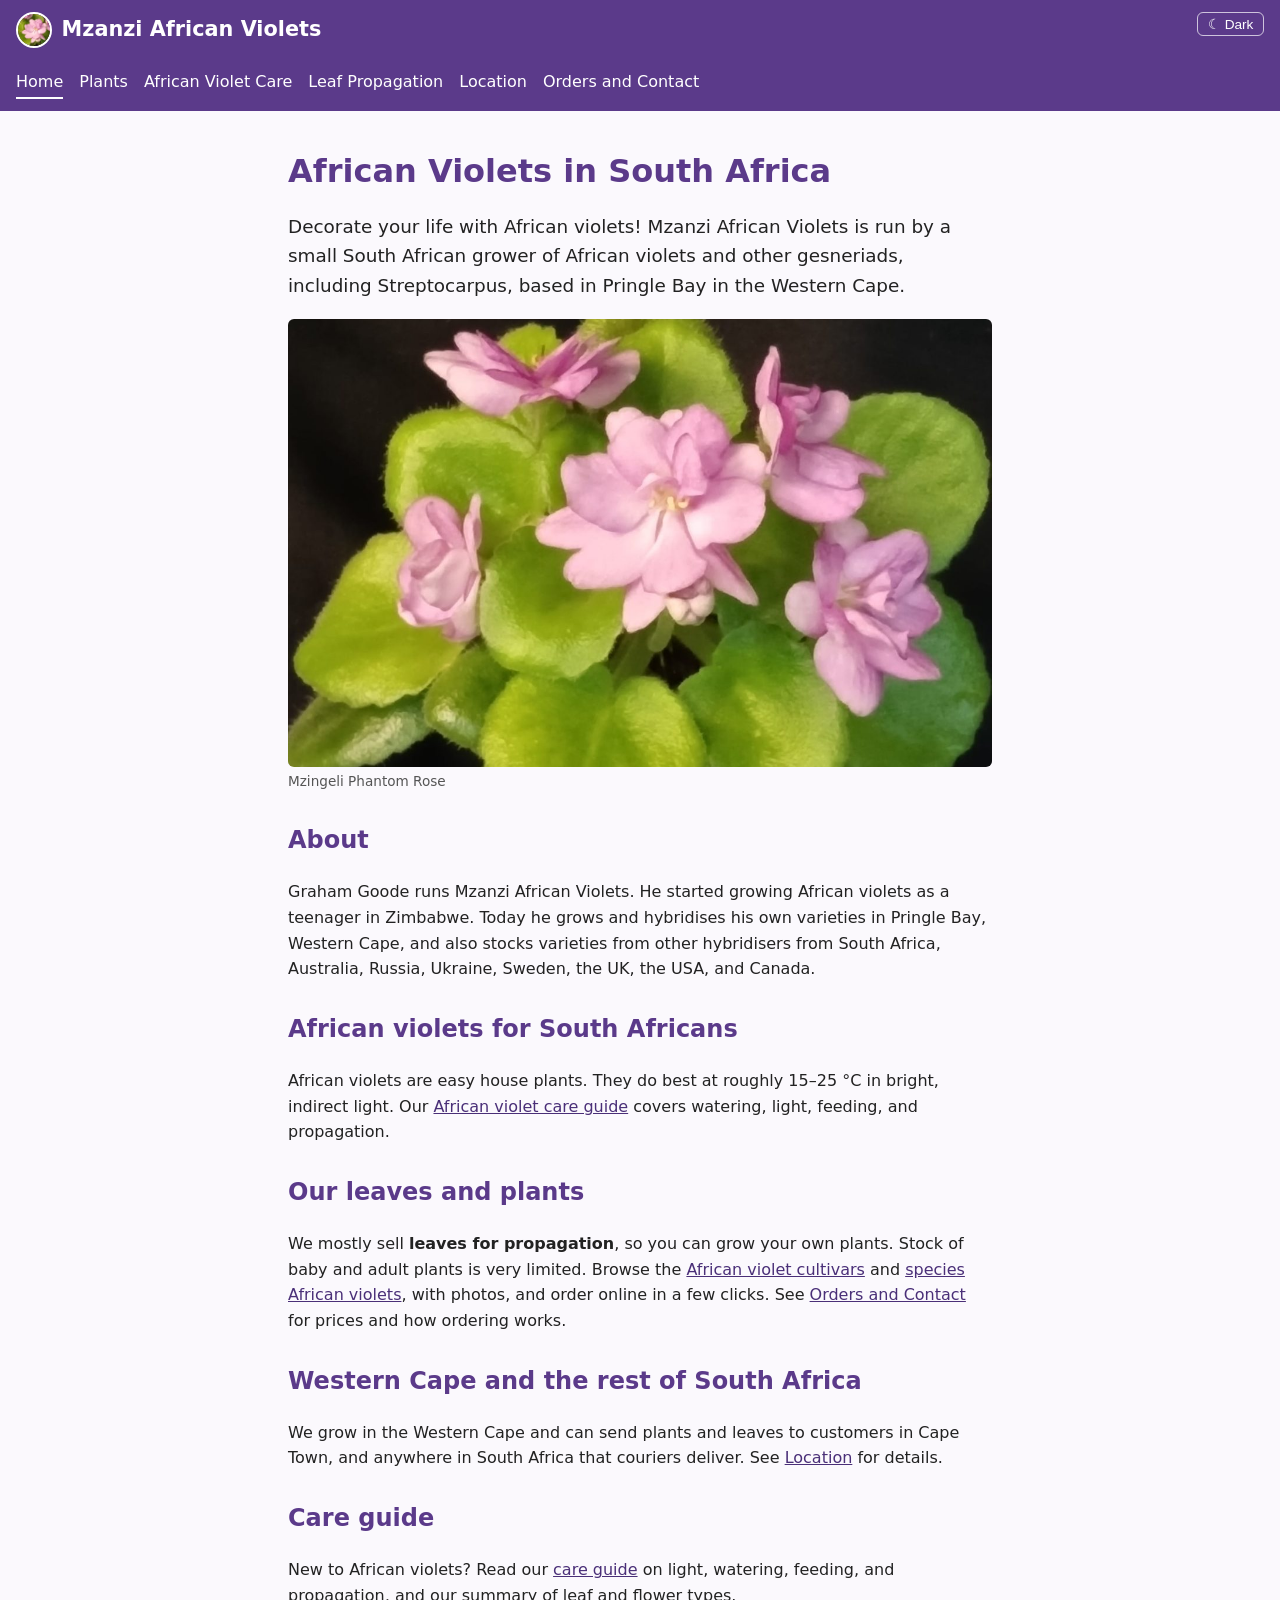
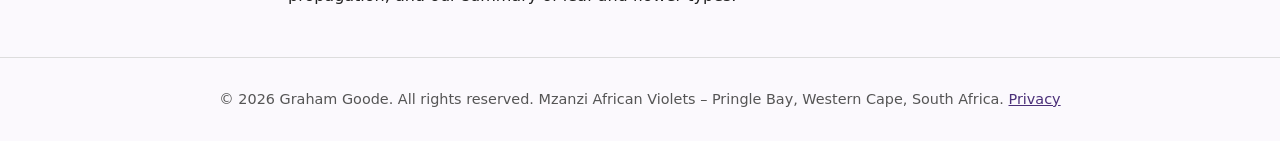
==== commit cd3d3f56: "Search updates: share image, sitemap dates, list page intros; Oxford commas Co-Authored-By: Claude S" ====
--- a/index.html
+++ b/index.html
@@ -18,6 +18,8 @@
 <meta property="og:description" content="African violet and species leaves for propagation from Pringle Bay, Western Cape. Own hybrids and rare varieties, couriered across South Africa.">
 <meta property="og:type" content="website">
 <meta property="og:locale" content="en_ZA">
+<meta property="og:image" content="https://grahamgk2.github.io/MzanziAfricanViolets/images/hero.jpg">
+<meta name="twitter:card" content="summary_large_image">
 <script type="application/ld+json">
 {
   "@context": "https://schema.org",
@@ -42,13 +44,13 @@
 <h2>About</h2>
 <p>Graham Goode runs Mzanzi African Violets. He started growing African violets as a teenager in Zimbabwe. Today he grows and hybridises his own varieties in Pringle Bay, Western Cape, and also stocks varieties from other hybridisers from South Africa, Australia, Russia, Ukraine, Sweden, the UK, the USA, and Canada.</p>
 <h2>African violets for South Africans</h2>
-<p>African violets are easy house plants. They do best at roughly 15&ndash;25&nbsp;&deg;C in bright, indirect light. Our <a href="care.html">African violet care guide</a> covers watering, light, feeding and propagation.</p>
+<p>African violets are easy house plants. They do best at roughly 15&ndash;25&nbsp;&deg;C in bright, indirect light. Our <a href="care.html">African violet care guide</a> covers watering, light, feeding, and propagation.</p>
 <h2>Our leaves and plants</h2>
 <p>We mostly sell <strong>leaves for propagation</strong>, so you can grow your own plants. Stock of baby and adult plants is very limited. Browse the <a href="african-violets.html">African violet cultivars</a> and <a href="species.html">species African violets</a>, with photos, and order online in a few clicks. See <a href="contact.html">Orders and Contact</a> for prices and how ordering works.</p>
 <h2>Western Cape and the rest of South Africa</h2>
 <p>We grow in the Western Cape and can send plants and leaves to customers in Cape Town, and anywhere in South Africa that couriers deliver. See <a href="location.html">Location</a> for details.</p>
 <h2>Care guide</h2>
-<p>New to African violets? Read our <a href="care.html">care guide</a> on light, watering, feeding and propagation, and our summary of leaf and flower types.</p>
+<p>New to African violets? Read our <a href="care.html">care guide</a> on light, watering, feeding, and propagation, and our summary of leaf and flower types.</p>
 </main>
 <footer>
 <p>&copy; 2026 Graham Goode. All rights reserved. Mzanzi African Violets &ndash; Pringle Bay, Western Cape, South Africa. <a href="privacy.html">Privacy</a></p>
